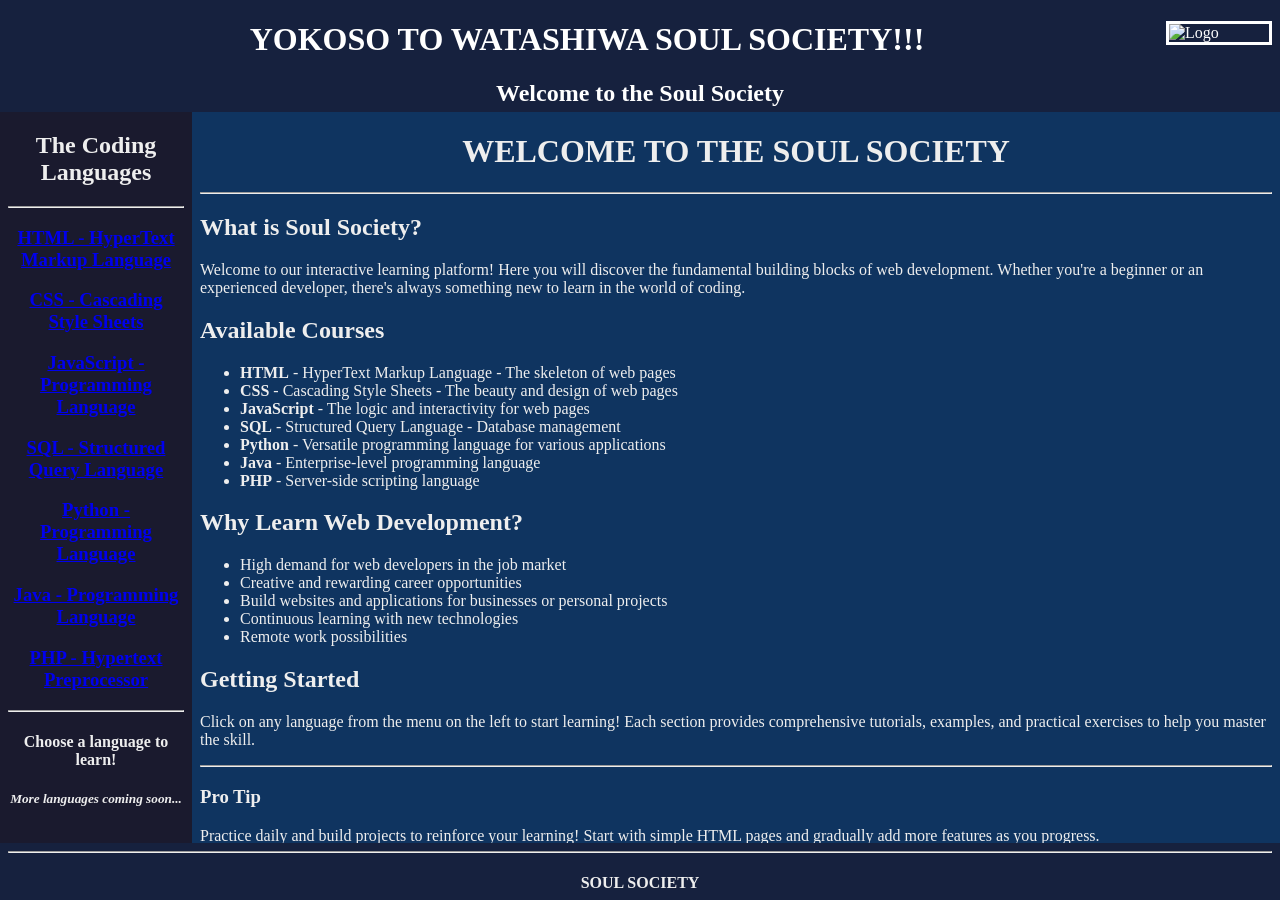
==== index.html @ 2d468320 "bvb b" ====
<!DOCTYPE html>
<html>         
<title>Watashiwa soul socity</title>




<!-- Main frameset with rows: 20%, 60%, 20% -->
<frameset rows="10%,65%,5%" frameborder="0" framespacing="0">





    <!-- Top section (20%) -->
    <frame src="/top.html" frameborder="0"></frame>
    
    <!-- Middle section (60%) - split into columns: 20%, 80% -->
    <frameset cols="15%,85%" frameborder="0" framespacing="0">

        <frame src="/left.html" frameborder="0"></frame>

    <frameset>   <frame src="/right_main.html" frameborder="0"></frame> </frameset>

    </frameset>
           
    <!-- Bottom section (20%) -->
    <frame src="/bottom.html" frameborder="0"></frame>


</frameset>

<!-- maps.google.in/d -->
<!-- 000free.com
showme.com -->


</html>
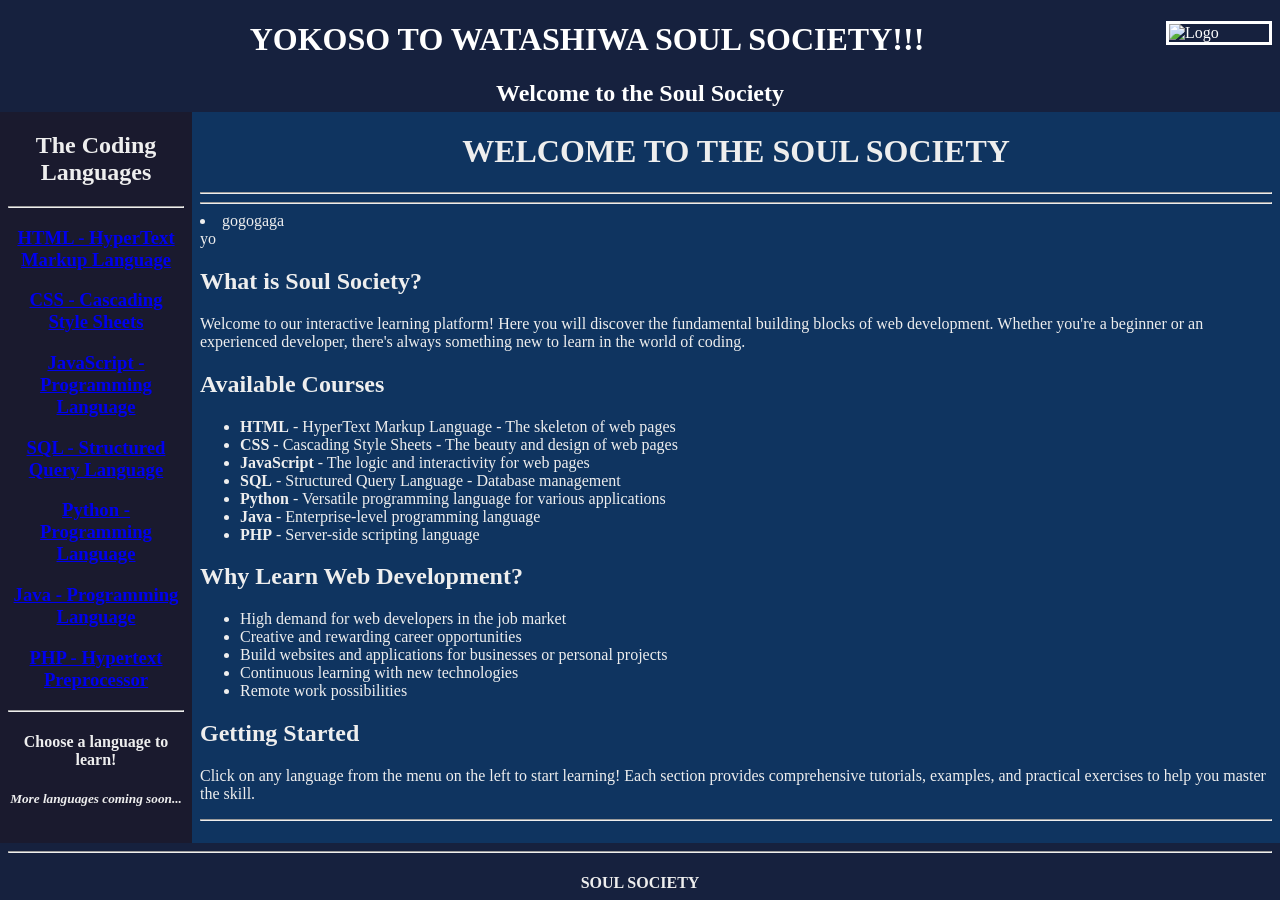
==== commit bfb70b68: "Initial commit: Add HTML/CSS project files" ====
--- a/index.html
+++ b/index.html
@@ -14,20 +14,21 @@
 
     <!-- Top section (20%) -->
     <frame src="/top.html" frameborder="0"></frame>
+
     
     <!-- Middle section (60%) - split into columns: 20%, 80% -->
     <frameset cols="15%,85%" frameborder="0" framespacing="0">
 
-        <frame src="/left.html" frameborder="0"></frame>
+        <frame src="/left.html" frameborder="0" ></frame>
 
-    <frameset>   <frame src="/right_main.html" frameborder="0"></frame> </frameset>
+    <frameset>   <frame src="/right_main.html" frameborder="0" name="content"></frame> </frameset>
 
     </frameset>
            
     <!-- Bottom section (20%) -->
     <frame src="/bottom.html" frameborder="0"></frame>
 
-
+  
 </frameset>
 
 <!-- maps.google.in/d -->
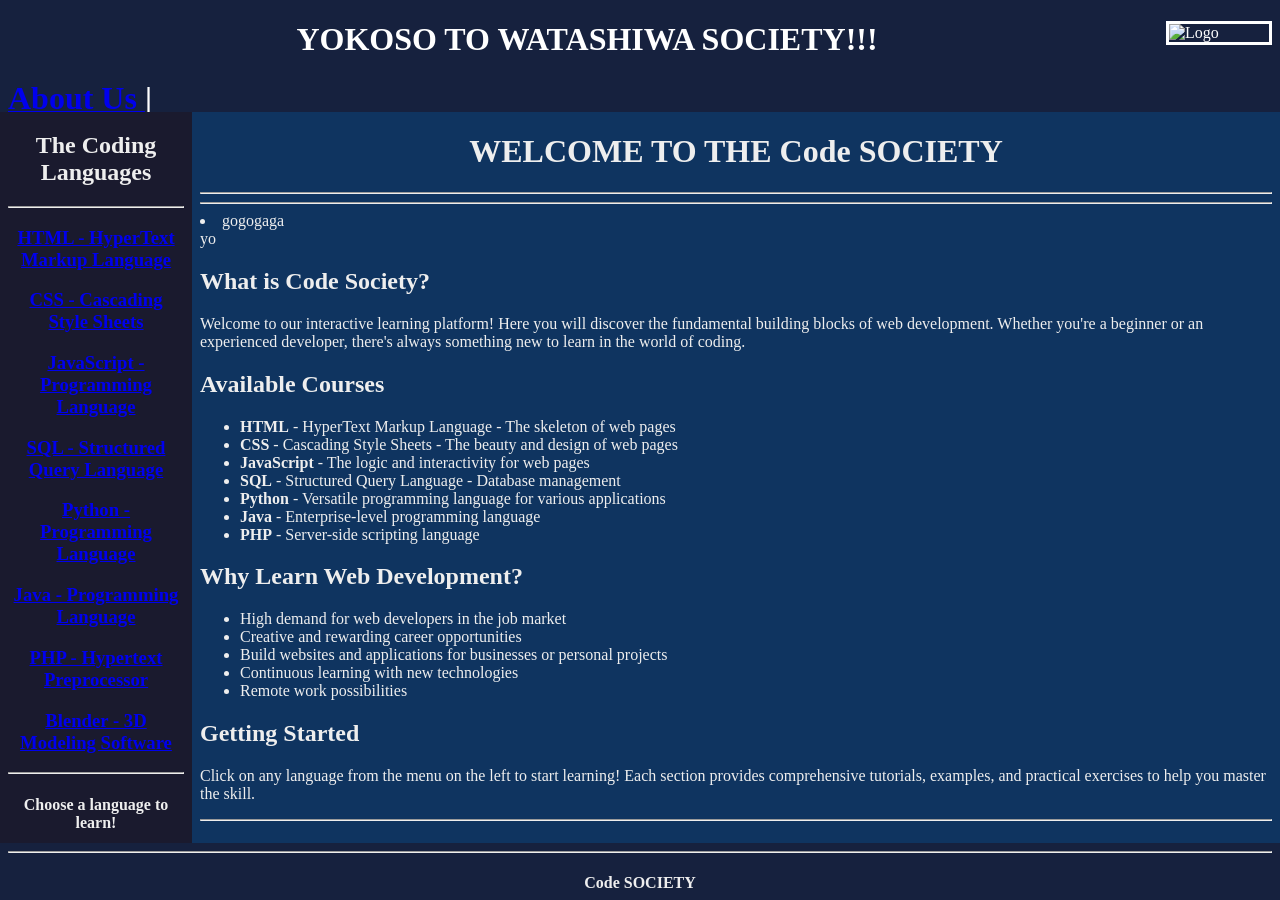
==== commit 910eff3b: "Update all HTML files" ====
--- a/index.html
+++ b/index.html
@@ -1,6 +1,6 @@
 <!DOCTYPE html>
 <html>         
-<title>Watashiwa soul socity</title>
+<title>Watashiwa Code socity</title>
 
 
 
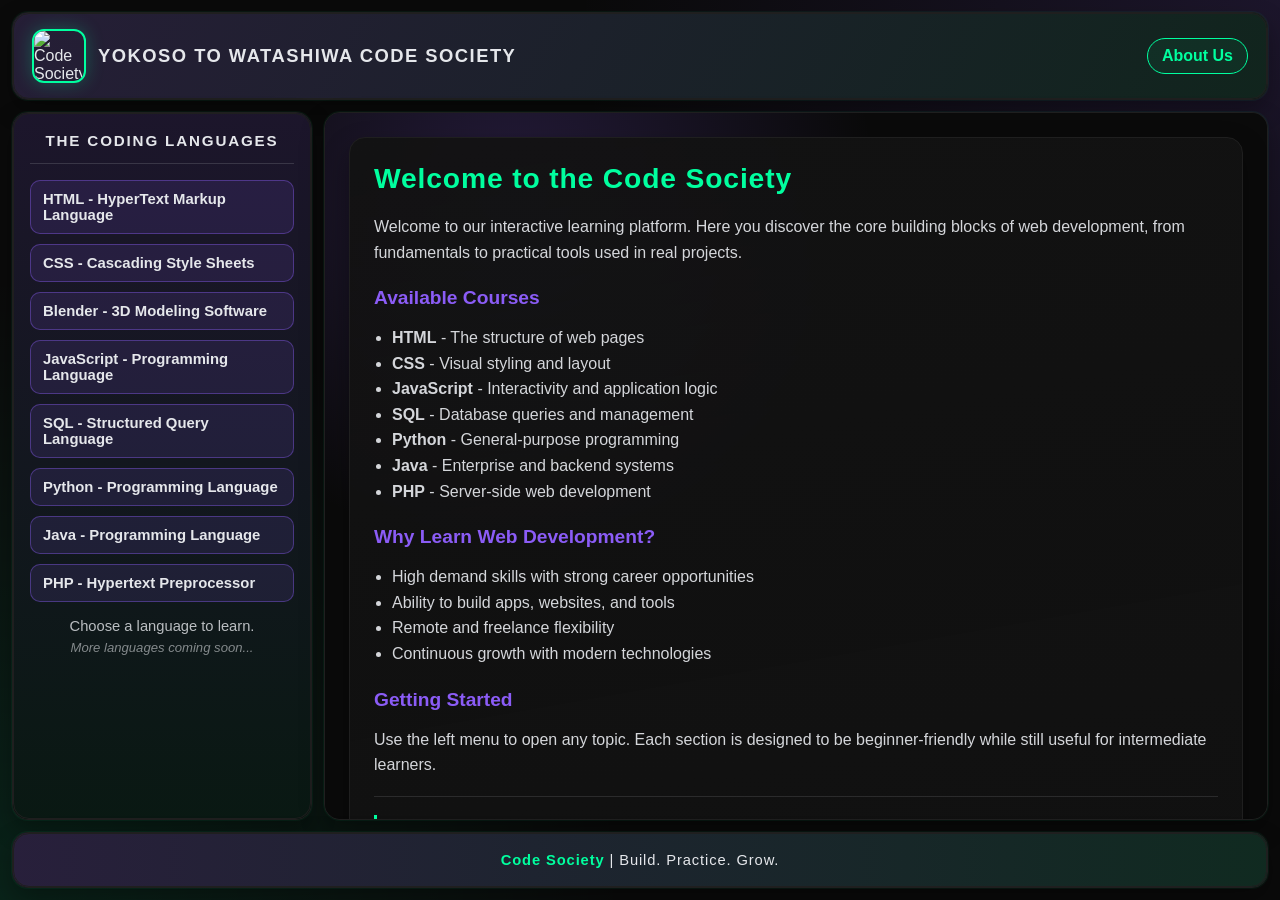
==== commit f602c101: "Modernize UI and move styles to external stylesheet" ====
--- a/index.html
+++ b/index.html
@@ -1,39 +1,19 @@
 <!DOCTYPE html>
-<html>         
-<title>Watashiwa Code socity</title>
-
-
-
-
-<!-- Main frameset with rows: 20%, 60%, 20% -->
-<frameset rows="10%,65%,5%" frameborder="0" framespacing="0">
-
-
-
-
-
-    <!-- Top section (20%) -->
-    <frame src="/top.html" frameborder="0"></frame>
-
-    
-    <!-- Middle section (60%) - split into columns: 20%, 80% -->
-    <frameset cols="15%,85%" frameborder="0" framespacing="0">
-
-        <frame src="/left.html" frameborder="0" ></frame>
-
-    <frameset>   <frame src="/right_main.html" frameborder="0" name="content"></frame> </frameset>
-
-    </frameset>
-           
-    <!-- Bottom section (20%) -->
-    <frame src="/bottom.html" frameborder="0"></frame>
-
-  
-</frameset>
-
-<!-- maps.google.in/d -->
-<!-- 000free.com
-showme.com -->
-
-
+<html lang="en">
+<head>
+    <meta charset="UTF-8">
+    <meta name="viewport" content="width=device-width, initial-scale=1.0">
+    <title>Watashiwa Code Society</title>
+    <link rel="stylesheet" href="/styles.css">
+</head>
+<body class="index-page">
+    <div class="app-shell">
+        <iframe class="panel" src="/top.html" title="Top"></iframe>
+        <div class="main">
+            <iframe class="panel" src="/left.html" title="Menu"></iframe>
+            <iframe class="panel" src="/right_main.html" name="content" title="Content"></iframe>
+        </div>
+        <iframe class="panel" src="/bottom.html" title="Footer"></iframe>
+    </div>
+</body>
 </html>
--- a/styles.css
+++ b/styles.css
@@ -0,0 +1,263 @@
+:root {
+    --bg: #0a0a0a;
+    --accent: #00ff9f;
+    --secondary: #8b5cf6;
+    --text: #e5e7eb;
+    --panel: #121212;
+    --border: #1f1f1f;
+}
+
+* {
+    box-sizing: border-box;
+}
+
+body {
+    margin: 0;
+    color: var(--text);
+    font-family: "Trebuchet MS", "Segoe UI", sans-serif;
+}
+
+/* index.html */
+.index-page {
+    min-height: 100vh;
+    background: radial-gradient(circle at top right, rgba(139, 92, 246, 0.14), transparent 45%),
+                radial-gradient(circle at bottom left, rgba(0, 255, 159, 0.1), transparent 40%),
+                var(--bg);
+}
+
+.app-shell {
+    height: 100vh;
+    padding: 12px;
+    display: grid;
+    grid-template-rows: 88px 1fr 56px;
+    gap: 12px;
+}
+
+.main {
+    display: grid;
+    grid-template-columns: 300px 1fr;
+    gap: 12px;
+    min-height: 0;
+}
+
+.panel {
+    width: 100%;
+    height: 100%;
+    border: 1px solid var(--border);
+    border-radius: 16px;
+    background: var(--panel);
+    box-shadow: 0 0 0 1px rgba(0, 255, 159, 0.05), 0 10px 25px rgba(0, 0, 0, 0.3);
+}
+
+iframe {
+    border: 0;
+}
+
+/* top.html */
+.top-page {
+    min-height: 100vh;
+    padding: 14px 18px;
+    background: linear-gradient(120deg, rgba(139, 92, 246, 0.16), rgba(0, 255, 159, 0.08)),
+                var(--panel);
+    border-radius: 16px;
+    border: 1px solid var(--border);
+    display: flex;
+    align-items: center;
+    justify-content: space-between;
+    gap: 14px;
+}
+
+.brand {
+    display: flex;
+    align-items: center;
+    gap: 12px;
+    min-width: 0;
+}
+
+.brand img {
+    width: 54px;
+    height: 54px;
+    object-fit: cover;
+    border-radius: 12px;
+    border: 2px solid var(--accent);
+    box-shadow: 0 0 18px rgba(0, 255, 159, 0.25);
+}
+
+.top-page h1 {
+    margin: 0;
+    font-size: 1.15rem;
+    letter-spacing: 0.08em;
+    text-transform: uppercase;
+    white-space: nowrap;
+    overflow: hidden;
+    text-overflow: ellipsis;
+}
+
+.about-link {
+    text-decoration: none;
+    color: var(--accent);
+    border: 1px solid var(--accent);
+    border-radius: 999px;
+    padding: 8px 14px;
+    font-weight: 700;
+    transition: 0.2s ease;
+    background: rgba(0, 255, 159, 0.05);
+}
+
+.about-link:hover {
+    color: var(--bg);
+    background: var(--accent);
+    box-shadow: 0 0 16px rgba(0, 255, 159, 0.35);
+}
+
+/* left.html */
+.left-page {
+    min-height: 100vh;
+    padding: 18px 16px;
+    background-color: var(--bg);
+    border-radius: 16px;
+    border: 1px solid var(--border);
+    background-image: linear-gradient(180deg, rgba(139, 92, 246, 0.14), rgba(0, 255, 159, 0.06));
+}
+
+.left-page h2 {
+    margin: 0;
+    text-transform: uppercase;
+    letter-spacing: 0.12em;
+    font-size: 0.95rem;
+    text-align: center;
+}
+
+.rule {
+    margin: 14px 0 16px;
+    border: 0;
+    border-top: 1px solid rgba(229, 231, 235, 0.15);
+}
+
+.menu {
+    display: flex;
+    flex-direction: column;
+    gap: 10px;
+}
+
+.menu a {
+    display: block;
+    text-decoration: none;
+    color: var(--text);
+    border: 1px solid rgba(139, 92, 246, 0.4);
+    background: rgba(139, 92, 246, 0.12);
+    border-radius: 10px;
+    padding: 10px 12px;
+    font-weight: 600;
+    font-size: 0.93rem;
+    transition: transform 0.15s ease, border-color 0.2s ease, box-shadow 0.2s ease;
+}
+
+.menu a:hover {
+    transform: translateX(4px);
+    border-color: var(--accent);
+    box-shadow: 0 0 14px rgba(0, 255, 159, 0.25);
+    color: var(--accent);
+}
+
+.hint {
+    margin: 16px 0 6px;
+    text-align: center;
+    color: rgba(229, 231, 235, 0.8);
+    font-size: 0.92rem;
+}
+
+.soon {
+    margin: 0;
+    text-align: center;
+    color: rgba(229, 231, 235, 0.55);
+    font-size: 0.82rem;
+}
+
+/* right_main.html */
+.right-page {
+    min-height: 100vh;
+    padding: 24px;
+    background: radial-gradient(circle at 20% 10%, rgba(139, 92, 246, 0.2), transparent 35%),
+                var(--bg);
+}
+
+.card {
+    max-width: 960px;
+    margin: 0 auto;
+    padding: 24px;
+    border-radius: 16px;
+    border: 1px solid var(--border);
+    background: linear-gradient(170deg, rgba(18, 18, 18, 0.95), rgba(18, 18, 18, 0.8));
+    box-shadow: 0 12px 28px rgba(0, 0, 0, 0.3);
+}
+
+.right-page h1 {
+    margin-top: 0;
+    font-size: clamp(1.7rem, 3vw, 2.2rem);
+    color: var(--accent);
+    letter-spacing: 0.03em;
+}
+
+.right-page h2 {
+    margin-top: 22px;
+    color: var(--secondary);
+    font-size: 1.2rem;
+}
+
+.right-page p,
+.right-page li {
+    line-height: 1.6;
+    color: rgba(229, 231, 235, 0.92);
+}
+
+.right-page ul {
+    padding-left: 18px;
+}
+
+.right-page hr {
+    border: 0;
+    border-top: 1px solid rgba(229, 231, 235, 0.12);
+    margin: 18px 0;
+}
+
+.tip {
+    border-left: 3px solid var(--accent);
+    padding-left: 12px;
+}
+
+/* bottom.html */
+.bottom-page {
+    min-height: 100vh;
+    display: flex;
+    align-items: center;
+    justify-content: center;
+    background: linear-gradient(90deg, rgba(139, 92, 246, 0.18), rgba(0, 255, 159, 0.1)),
+                var(--panel);
+    border-radius: 16px;
+    border: 1px solid var(--border);
+    text-align: center;
+    padding: 6px 12px;
+}
+
+.bottom-page p {
+    margin: 0;
+    font-size: 0.92rem;
+    letter-spacing: 0.06em;
+}
+
+.name {
+    color: var(--accent);
+    font-weight: 700;
+}
+
+@media (max-width: 900px) {
+    .app-shell {
+        grid-template-rows: 88px auto auto 56px;
+    }
+
+    .main {
+        grid-template-columns: 1fr;
+        grid-template-rows: 280px minmax(420px, 1fr);
+    }
+}
